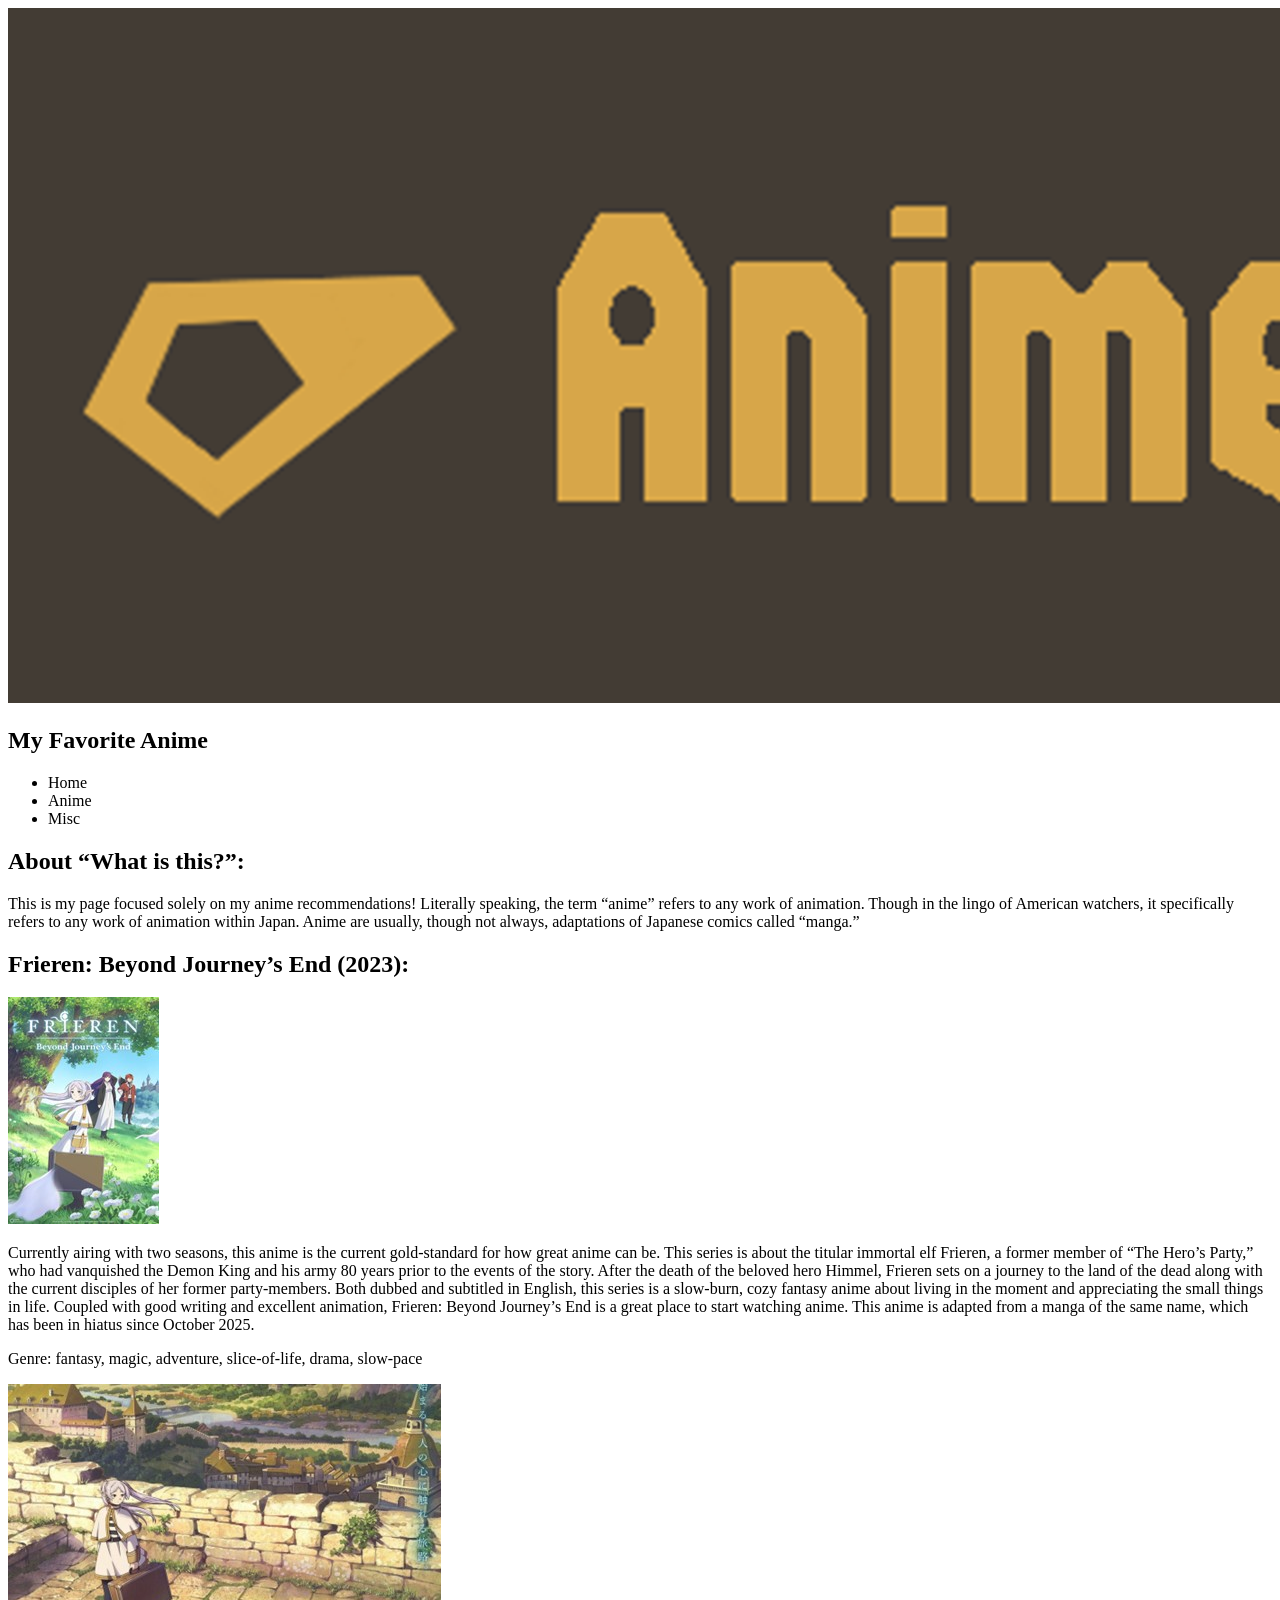
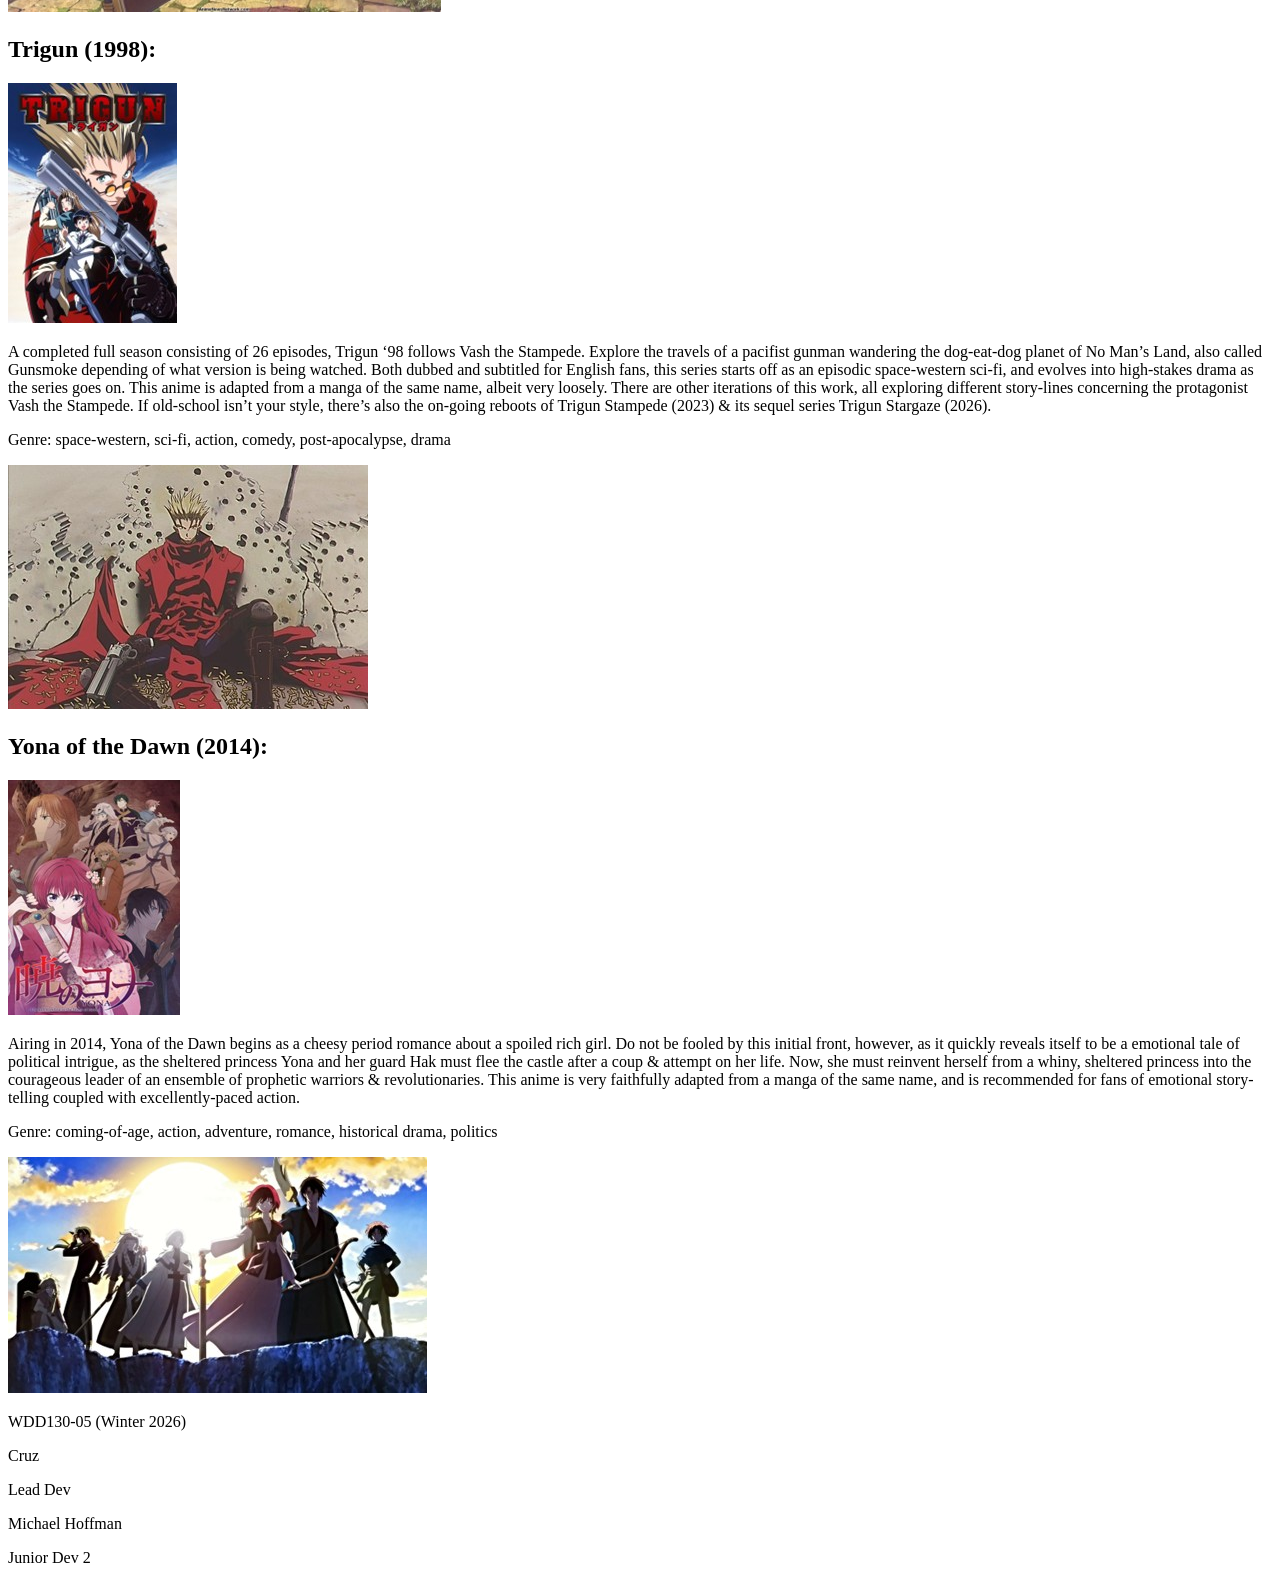
==== anime.html @ 1cf6d4a5 "Added and Updated the anime.html page" ====
<!DOCTYPE html>
<html lang="en">
<head>
	<meta charset="UTF-8">
	<title>Anime | Anime Site</title>
</head>
<body>
	<nav>
		<img src="images/logo.png" alt="">
		<h1>My Favorite Anime</h1>
		<ul>
			<li>Home</li>
			<li>Anime</li>
			<li>Misc</li>
		</ul>
	</nav>
	<main>
		<div>
			<h2>About “What is this?”: </h2>
			<p>This is my page focused solely on my anime recommendations! Literally speaking, the term “anime” refers
				to any work of animation. Though in the lingo of American watchers, it specifically refers to any work
				of animation within Japan. Anime are usually, though not always, adaptations of Japanese comics called
				“manga.”</p>
		</div>
		<div>
			<h2>Frieren: Beyond Journey’s End (2023):</h2>
			<img src="images/frierenposter.jpg" alt="The poster art for the movie Frieren.">
			<p>Currently airing with two seasons, this anime is the current gold-standard for how great anime can be.
				This series is about the titular immortal elf Frieren, a former member of “The Hero’s Party,” who had
				vanquished the Demon King and his army 80 years prior to the events of the story. After the death of
				the beloved hero Himmel, Frieren sets on a journey to the land of the dead along with the current
				disciples of her former party-members. Both dubbed and subtitled in English, this series is a slow-burn,
				cozy fantasy anime about living in the moment and appreciating the small things in life. Coupled with
				good writing and excellent animation, Frieren: Beyond Journey’s End is a great place to start watching
				anime. This anime is adapted from a manga of the same name, which has been in hiatus since October 2025.</p>
			<p>Genre: fantasy, magic, adventure, slice-of-life, drama, slow-pace</p>
			<img src="images/frierenscene.jpg" alt="A scene in the movie Frieren.">
		</div>
		<div>
			<h2>Trigun (1998):</h2>
			<img src="images/trigunposter.jpg" alt="The poster art for the movie Trigun.">
			<p>A completed full season consisting of 26 episodes, Trigun ‘98 follows Vash the Stampede. Explore the
				travels of a pacifist gunman wandering the dog-eat-dog planet of No Man’s Land, also called Gunsmoke
				depending of what version is being watched. Both dubbed and subtitled for English fans, this series
				starts off as an episodic space-western sci-fi, and evolves into high-stakes drama as the series goes
				on. This anime is adapted from a manga of the same name, albeit very loosely. There are other iterations
				of this work, all exploring different story-lines concerning the protagonist Vash the Stampede. If
				old-school isn’t your style, there’s also the on-going reboots of Trigun Stampede (2023) & its sequel
				series Trigun Stargaze (2026).</p>
			<p>Genre: space-western, sci-fi, action, comedy, post-apocalypse, drama</p>
			<img src="images/trigunscene.jpg" alt="A scene in the movie Trigun.">
		</div>
		<div>
			<h2>Yona of the Dawn (2014):</h2>
			<img src="images/yonaofthedawnposter.jpg" alt="The poster art for the movie Yona of the Dawn.">
			<p>Airing in 2014, Yona of the Dawn begins as a cheesy period romance about a spoiled rich girl. Do not be
				fooled by this initial front, however, as it quickly reveals itself to be a emotional tale of political
				intrigue, as the sheltered princess Yona and her guard Hak must flee the castle after a coup & attempt
				on her life. Now, she must reinvent herself from a whiny, sheltered princess into the courageous leader
				of an ensemble of prophetic warriors & revolutionaries. This anime is very faithfully adapted from a
				manga of the same name, and is recommended for fans of emotional story-telling coupled with
				excellently-paced action.</p>
			<p>Genre: coming-of-age, action, adventure, romance, historical drama, politics</p>
			<img src="images/yonaofthedawnscene.jpg" alt="A scene in the movie Yona of the Dawn.">
		</div>
	</main>
	<footer>
		<p>WDD130-05 (Winter 2026)</p>
		<p>Cruz</p>
		<p>Lead Dev</p>
		<p>Michael Hoffman</p>
		<p>Junior Dev 2</p>
	</footer>
</body>
</html>
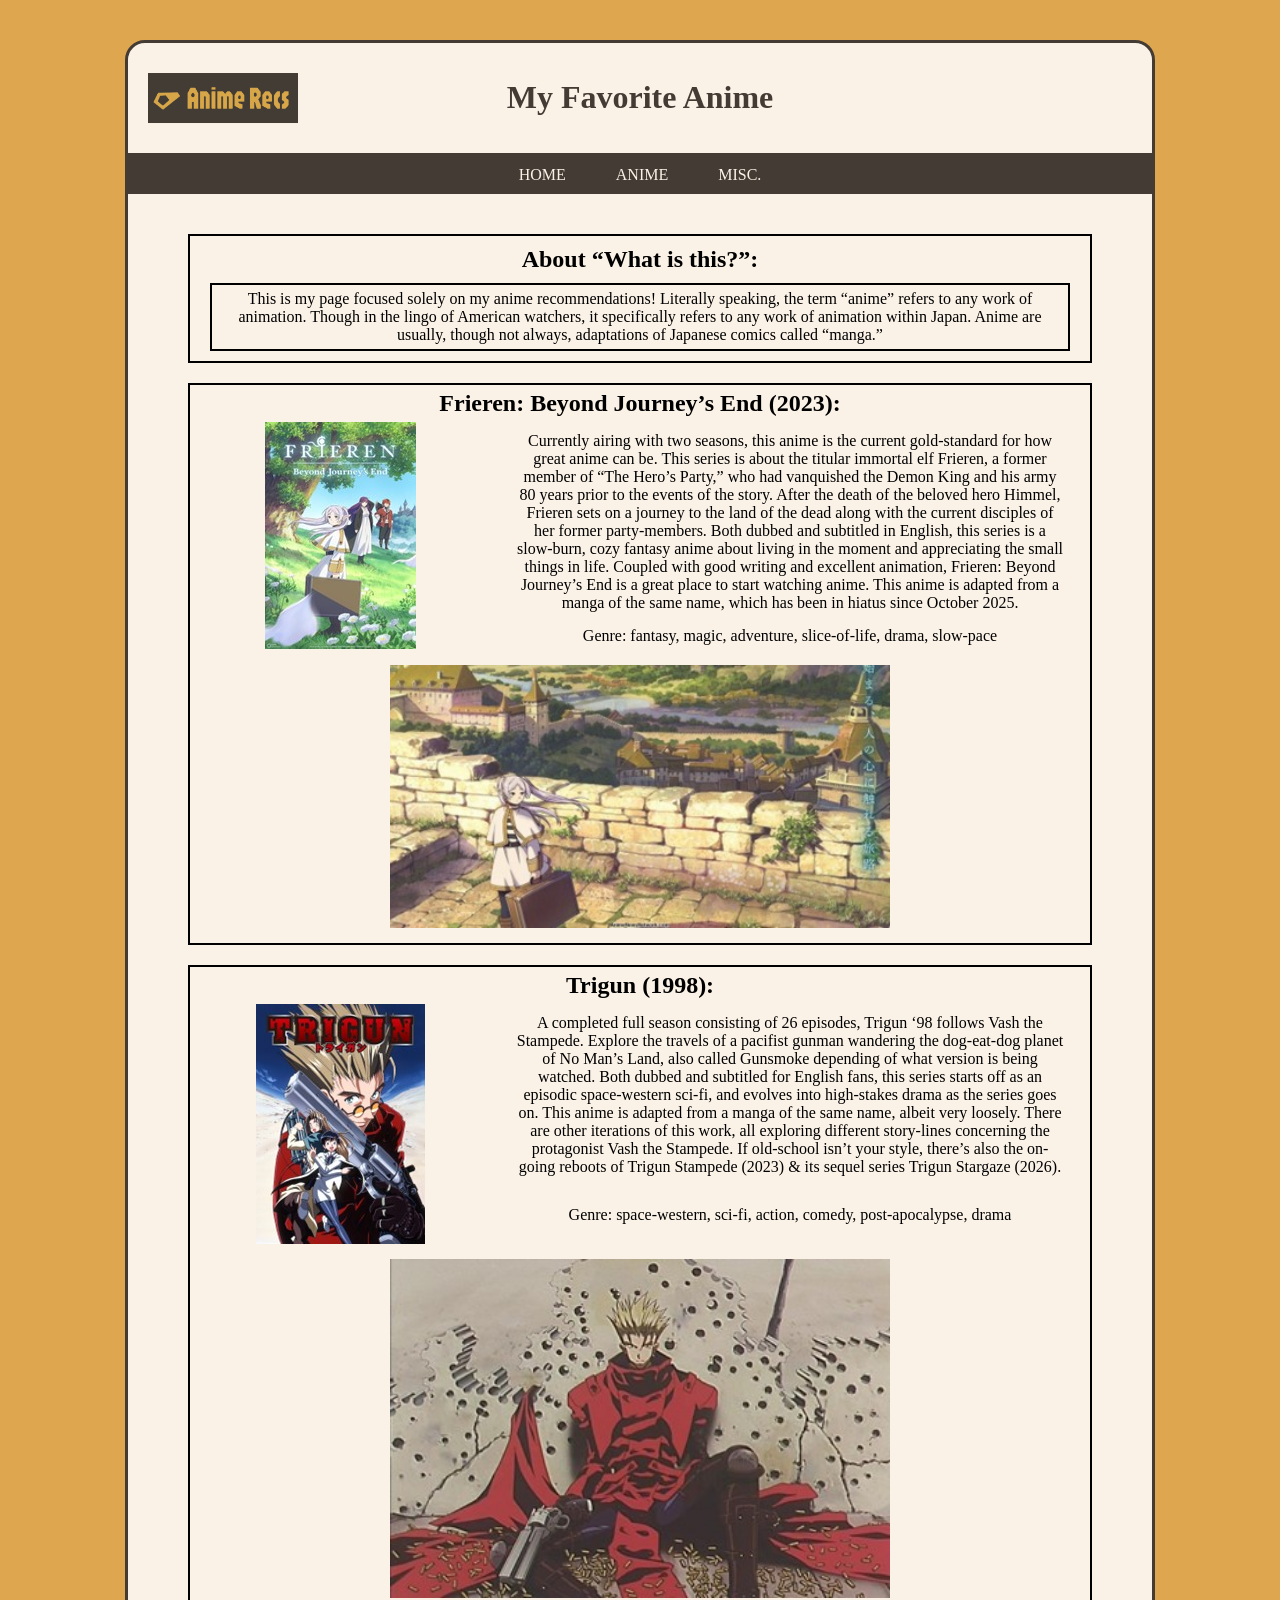
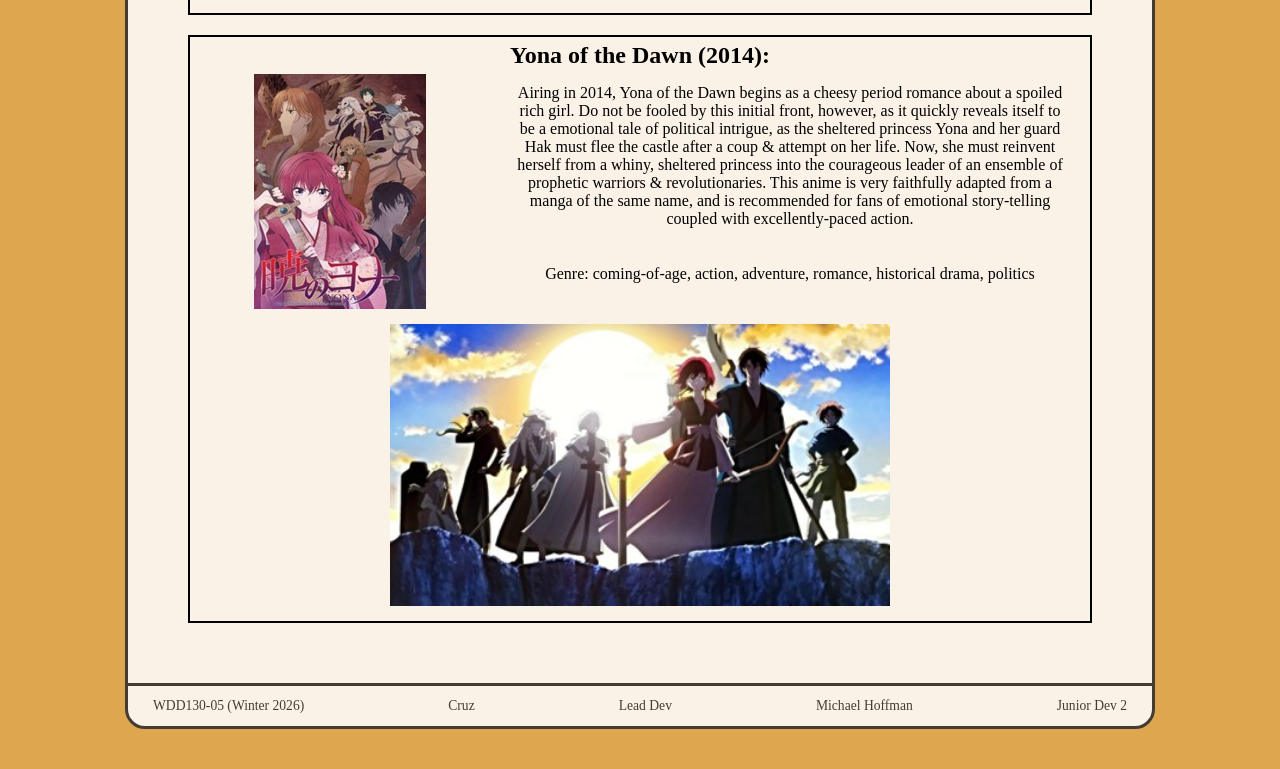
==== commit f3c96295: "updated the anime html and css" ====
--- a/anime.html
+++ b/anime.html
@@ -3,73 +3,92 @@
 <head>
 	<meta charset="UTF-8">
 	<title>Anime | Anime Site</title>
+	<link href="styles.css" rel="stylesheet">
 </head>
 <body>
-	<nav>
-		<img src="images/logo.png" alt="">
-		<h1>My Favorite Anime</h1>
-		<ul>
-			<li>Home</li>
-			<li>Anime</li>
-			<li>Misc</li>
-		</ul>
-	</nav>
-	<main>
-		<div>
-			<h2>About “What is this?”: </h2>
-			<p>This is my page focused solely on my anime recommendations! Literally speaking, the term “anime” refers
-				to any work of animation. Though in the lingo of American watchers, it specifically refers to any work
-				of animation within Japan. Anime are usually, though not always, adaptations of Japanese comics called
-				“manga.”</p>
-		</div>
-		<div>
-			<h2>Frieren: Beyond Journey’s End (2023):</h2>
-			<img src="images/frierenposter.jpg" alt="The poster art for the movie Frieren.">
-			<p>Currently airing with two seasons, this anime is the current gold-standard for how great anime can be.
-				This series is about the titular immortal elf Frieren, a former member of “The Hero’s Party,” who had
-				vanquished the Demon King and his army 80 years prior to the events of the story. After the death of
-				the beloved hero Himmel, Frieren sets on a journey to the land of the dead along with the current
-				disciples of her former party-members. Both dubbed and subtitled in English, this series is a slow-burn,
-				cozy fantasy anime about living in the moment and appreciating the small things in life. Coupled with
-				good writing and excellent animation, Frieren: Beyond Journey’s End is a great place to start watching
-				anime. This anime is adapted from a manga of the same name, which has been in hiatus since October 2025.</p>
-			<p>Genre: fantasy, magic, adventure, slice-of-life, drama, slow-pace</p>
-			<img src="images/frierenscene.jpg" alt="A scene in the movie Frieren.">
-		</div>
-		<div>
-			<h2>Trigun (1998):</h2>
-			<img src="images/trigunposter.jpg" alt="The poster art for the movie Trigun.">
-			<p>A completed full season consisting of 26 episodes, Trigun ‘98 follows Vash the Stampede. Explore the
-				travels of a pacifist gunman wandering the dog-eat-dog planet of No Man’s Land, also called Gunsmoke
-				depending of what version is being watched. Both dubbed and subtitled for English fans, this series
-				starts off as an episodic space-western sci-fi, and evolves into high-stakes drama as the series goes
-				on. This anime is adapted from a manga of the same name, albeit very loosely. There are other iterations
-				of this work, all exploring different story-lines concerning the protagonist Vash the Stampede. If
-				old-school isn’t your style, there’s also the on-going reboots of Trigun Stampede (2023) & its sequel
-				series Trigun Stargaze (2026).</p>
-			<p>Genre: space-western, sci-fi, action, comedy, post-apocalypse, drama</p>
-			<img src="images/trigunscene.jpg" alt="A scene in the movie Trigun.">
-		</div>
-		<div>
-			<h2>Yona of the Dawn (2014):</h2>
-			<img src="images/yonaofthedawnposter.jpg" alt="The poster art for the movie Yona of the Dawn.">
-			<p>Airing in 2014, Yona of the Dawn begins as a cheesy period romance about a spoiled rich girl. Do not be
-				fooled by this initial front, however, as it quickly reveals itself to be a emotional tale of political
-				intrigue, as the sheltered princess Yona and her guard Hak must flee the castle after a coup & attempt
-				on her life. Now, she must reinvent herself from a whiny, sheltered princess into the courageous leader
-				of an ensemble of prophetic warriors & revolutionaries. This anime is very faithfully adapted from a
-				manga of the same name, and is recommended for fans of emotional story-telling coupled with
-				excellently-paced action.</p>
-			<p>Genre: coming-of-age, action, adventure, romance, historical drama, politics</p>
-			<img src="images/yonaofthedawnscene.jpg" alt="A scene in the movie Yona of the Dawn.">
-		</div>
-	</main>
-	<footer>
-		<p>WDD130-05 (Winter 2026)</p>
-		<p>Cruz</p>
-		<p>Lead Dev</p>
-		<p>Michael Hoffman</p>
-		<p>Junior Dev 2</p>
-	</footer>
+	<div id="wrapper">
+		<header>
+			<img id="logo" src="images/logo.png"  width="150" alt="Cruz Site Logo">
+			<h1>My Favorite Anime</h1>
+		</header>
+		<nav>
+			<ul>
+				<li><a href="index.html">HOME</a></li>
+				<li><a href="anime.html">ANIME</a></li>
+				<li><a href="misc.html">MISC.</a></li>
+			</ul>
+		</nav>
+		<main>
+			<div id="about-container">
+				<h2>About “What is this?”: </h2>
+				<p>This is my page focused solely on my anime recommendations! Literally speaking, the term “anime” refers
+					to any work of animation. Though in the lingo of American watchers, it specifically refers to any work
+					of animation within Japan. Anime are usually, though not always, adaptations of Japanese comics called
+					“manga.”</p>
+			</div>
+			<div class="anime">
+				<h2>Frieren: Beyond Journey’s End (2023):</h2>
+				<div class="anime-flex">
+					<img class="poster" src="images/frierenposter.jpg" alt="The poster art for the movie Frieren.">
+					<p class="explanation">Currently airing with two seasons, this anime is the current gold-standard for how
+						great anime can be. This series is about the titular immortal elf Frieren, a former
+						member of “The Hero’s Party,” who had vanquished the Demon King and his army 80 years
+						prior to the events of the story. After the death of the beloved hero Himmel, Frieren
+						sets on a journey to the land of the dead along with the current disciples of her former
+						party-members. Both dubbed and subtitled in English, this series is a slow-burn, cozy
+						fantasy anime about living in the moment and appreciating the small things in life.
+						Coupled with good writing and excellent animation, Frieren: Beyond Journey’s End is a
+						great place to start watching anime. This anime is adapted from a manga of the same name,
+						which has been in hiatus since October 2025.</p>
+					<p class="genre">Genre: fantasy, magic, adventure, slice-of-life, drama, slow-pace</p>
+					<img class="scene" src="images/frierenscene.jpg" alt="A scene in the movie Frieren.">
+				</div>
+			</div>
+			<div class="anime">
+				<h2>Trigun (1998):</h2>
+				<div class="anime-flex">
+					<img class="poster" src="images/trigunposter.jpg" alt="The poster art for the movie Trigun.">
+					<p class="explanation">A completed full season consisting of 26 episodes, Trigun ‘98 follows Vash the Stampede.
+						Explore the travels of a pacifist gunman wandering the dog-eat-dog planet of No Man’s Land,
+						also called Gunsmoke depending of what version is being watched. Both dubbed and subtitled
+						for English fans, this series starts off as an episodic space-western sci-fi, and evolves
+						into high-stakes drama as the series goes on. This anime is adapted from a manga of the
+						same name, albeit very loosely. There are other iterations of this work, all exploring
+						different story-lines concerning the protagonist Vash the Stampede. If old-school isn’t
+						your style, there’s also the on-going reboots of Trigun Stampede (2023) & its sequel series
+						Trigun Stargaze (2026).</p>
+					<p class="genre">Genre: space-western, sci-fi, action, comedy, post-apocalypse, drama</p>
+					<img class="scene" src="images/trigunscene.jpg" alt="A scene in the movie Trigun.">
+				</div>
+			</div>
+			<div class="anime">
+				<h2>Yona of the Dawn (2014):</h2>
+				<div class="anime-flex">
+					<img class="poster" src="images/yonaofthedawnposter.jpg" alt="The poster art for the movie Yona of the Dawn.">
+					<p class="explanation">Airing in 2014, Yona of the Dawn begins as a cheesy period romance about a spoiled rich girl. Do
+						not be
+						fooled by this initial front, however, as it quickly reveals itself to be a emotional tale of
+						political
+						intrigue, as the sheltered princess Yona and her guard Hak must flee the castle after a coup &
+						attempt
+						on her life. Now, she must reinvent herself from a whiny, sheltered princess into the courageous
+						leader
+						of an ensemble of prophetic warriors & revolutionaries. This anime is very faithfully adapted
+						from a
+						manga of the same name, and is recommended for fans of emotional story-telling coupled with
+						excellently-paced action.</p>
+					<p class="genre">Genre: coming-of-age, action, adventure, romance, historical drama, politics</p>
+					<img class="scene" src="images/yonaofthedawnscene.jpg" alt="A scene in the movie Yona of the Dawn.">
+				</div>
+			</div>
+		</main>
+		<footer>
+			<p>WDD130-05 (Winter 2026)</p>
+			<p>Cruz</p>
+			<p>Lead Dev</p>
+			<p>Michael Hoffman</p>
+			<p>Junior Dev 2</p>
+		</footer>
+	</div>
 </body>
 </html>
--- a/styles.css
+++ b/styles.css
@@ -0,0 +1,207 @@
+body {
+    background: #DEA64F;
+}
+
+#wrapper {
+    border: 3px solid #443C34;
+    border-radius: 20px;
+    width: 1024px;
+    margin: 40px auto;
+    background: #FBF2E7;
+}
+
+header {
+    position: relative;
+    display: flex;
+    align-items: center;
+    justify-content: center;
+    gap: 20px;
+    padding: 15px 20px;
+    border-bottom: 3px solid #443C34;
+}
+
+#logo {
+    position: absolute;
+    left: 20px;
+    top: 50%;
+    transform: translateY(-50%);
+}
+
+h1 {
+    font-size: 2rem;
+    color: #443C34;
+}
+
+nav {
+    background-color: #443C34;
+}
+
+nav ul {
+    list-style: none;
+    display: flex;
+    justify-content: center;
+    padding: 0;
+    margin: 0;
+}
+
+nav ul li a {
+    display: block;
+    padding: 10px 25px;
+    color: #FBF2E7;
+    text-decoration: none;
+}
+
+nav ul li a:hover {
+    background-color: #DEA64F;
+    color: #443C34;
+}
+
+main {
+    padding: 20px 40px 40px;
+}
+
+section {
+    margin-bottom: 30px;
+}
+
+section h2 {
+    font-size: 1.1rem;
+    color: #443C34;
+    text-decoration: underline;
+    text-align: center;
+    margin-bottom: 8px;
+}
+
+section p {
+    border: 2px solid #443C34;
+    border-radius: 5px;
+    padding: 15px;
+    background-color: #fff8ee;
+}
+
+#about-container {
+    border: black solid 2px;
+    margin: 20px;
+}
+#about-container h2 {
+    justify-self: center;
+    text-align: center;
+    margin: 10px;
+}
+#about-container p {
+    justify-self: center;
+    text-align: center;
+    border: black solid 2px;
+    margin: 10px 20px;
+    padding: 5px 10px;
+}
+.anime {
+    border: black solid 2px;
+    margin: 20px;
+}
+.anime h2 {
+    text-align: center;
+    margin: 5px;
+}
+.anime-flex {
+    display: grid;
+    grid-template-columns: 1fr 2fr;
+    justify-content: center;
+}
+.poster {
+    grid-column: 1/2;
+    grid-row: 1/3;
+    justify-self: center;
+    align-self: center;
+}
+.explanation {
+    grid-column: 2/3;
+    grid-row: 1/2;
+    justify-self: center;
+    text-align: center;
+    margin: 10px 25px;
+}
+.genre {
+    grid-column: 2/3;
+    grid-row: 2/3;
+    justify-self: center;
+    text-align: center;
+    margin: 5px;
+}
+.scene {
+    grid-column: 1/3;
+    grid-row: 3/4;
+    justify-self: center;
+    align-self: center;
+    margin: 15px;
+    width: 500px;
+}
+
+footer {
+    display: flex;
+    justify-content: space-between;
+    padding: 12px 25px;
+    border-top: 3px solid #443C34;
+    font-size: 0.85rem;
+    color: #443C34;
+}
+
+footer p {
+    margin: 0;
+}
+
+form {
+    border: 2px solid #443C34;
+    border-radius: 5px;
+    padding: 20px 25px;
+    background-color: #fff8ee;
+    display: flex;
+    flex-direction: column;
+    gap: 15px;
+}
+
+.form-group {
+    display: flex;
+    flex-direction: column;
+    gap: 5px;
+}
+
+.form-group label {
+    font-weight: bold;
+    color: #443C34;
+    font-size: 0.95rem;
+}
+
+.form-group input,
+.form-group select {
+    padding: 8px 10px;
+    border: 2px solid #443C34;
+    border-radius: 4px;
+    background-color: #FBF2E7;
+    color: #443C34;
+    font-size: 1rem;
+    width: 100%;
+}
+
+.form-group input:focus,
+.form-group select:focus {
+    outline: none;
+    border-color: #DEA64F;
+    background-color: #fff;
+}
+
+button[type="submit"] {
+    align-self: flex-start;
+    padding: 10px 25px;
+    background-color: #443C34;
+    color: #FBF2E7;
+    border: none;
+    border-radius: 4px;
+    font-size: 1rem;
+    cursor: pointer;
+}
+
+button[type="submit"]:hover {
+    background-color: #DEA64F;
+    color: #443C34;
+}
